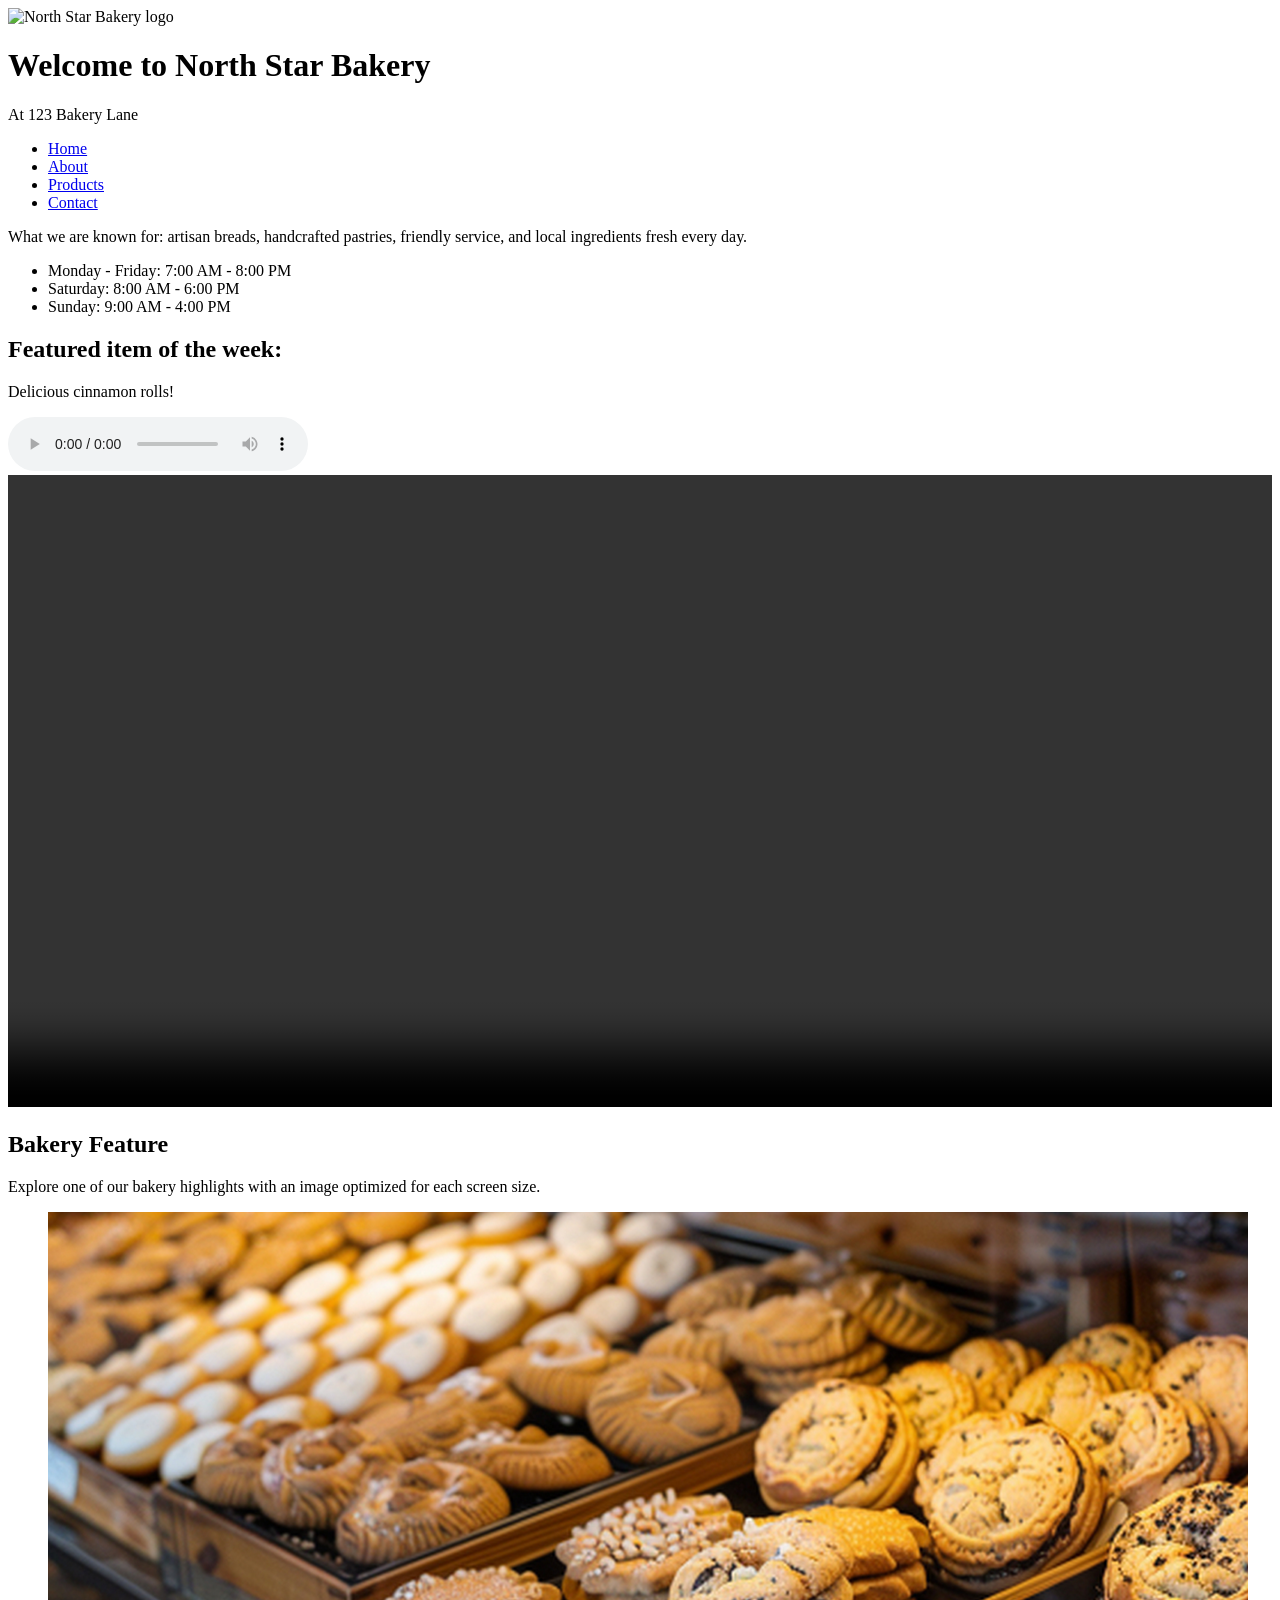
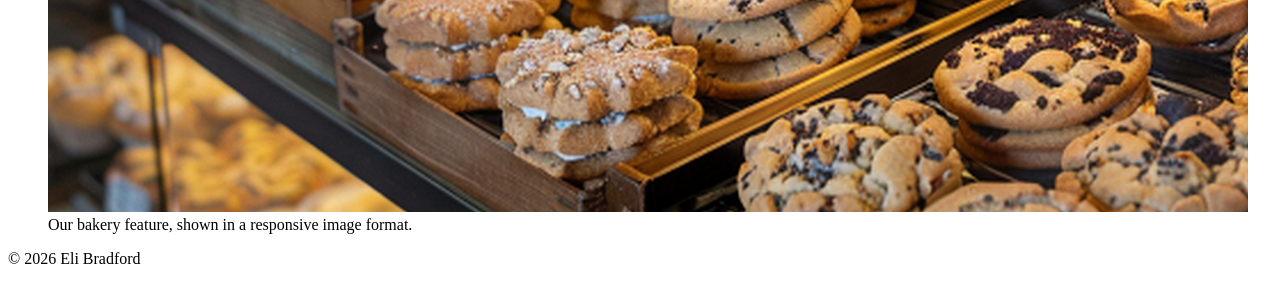
==== index.html @ fc1315b7 "init commit" ====
<!DOCTYPE html>
<html lang="en">
  <head>
    <meta charset="UTF-8" />
    <meta name="viewport" content="width=device-width, initial-scale=1.0" />
    <meta http-equiv="X-UA-Compatible" content="IE=edge" />
    <title>My App</title>
  </head>
  <body>
    <div class="container">
      <header>
        <img src="assets/media/logo.png" alt="North Star Bakery logo" />
        <h1>Welcome to North Star Bakery</h1>
        <p>At 123 Bakery Lane</p>
        <nav>
          <ul>
            <li><a href="index.html">Home</a></li>
            <li><a href="about.html">About</a></li>
            <li><a href="products.html">Products</a></li>
            <li><a href="contact.html">Contact</a></li>
          </ul>
        </nav>
        <p>What we are known for: artisan breads, handcrafted pastries, friendly service, and local ingredients fresh every day.</p>
        <ul>
          <li>Monday - Friday: 7:00 AM - 8:00 PM</li>
          <li>Saturday: 8:00 AM - 6:00 PM</li>
          <li>Sunday: 9:00 AM - 4:00 PM</li>
        </ul>
      </header>
      <main>
        <section>
          <h2>Featured item of the week:</h2>
          <p>Delicious cinnamon rolls!</p>
          <audio controls>
            <source src="assets/media/audio/bakery_welcome_c.mp3" type="audio/mpeg" />
            Your browser does not support the audio element. Please visit us or contact us to hear our welcome message.
          </audio>
          <video controls width="100%" preload="metadata">
            <source src="assets/media/video/bakery-behind-scenes_c.mp4" type="video/mp4" />
            Your browser does not support HTML5 video. Visit us in person or contact us for more information.
          </video>
        </section>
        <section>
          <h2>Bakery Feature</h2>
          <p>Explore one of our bakery highlights with an image optimized for each screen size.</p>
          <figure>
            <picture>
              <source srcset="assets/media/images/bakery-feature-small_c.png" media="(max-width: 600px)" />
              <img src="assets/media/images/bakery-feature-large_c.png" alt="Bakery feature display of freshly baked bread and pastries" />
            </picture>
            <figcaption>Our bakery feature, shown in a responsive image format.</figcaption>
          </figure>
        </section>
      </main>
      <footer>
        <p>&copy; 2026 Eli Bradford</p>
      </footer>
    </div>
  </body>
</html>
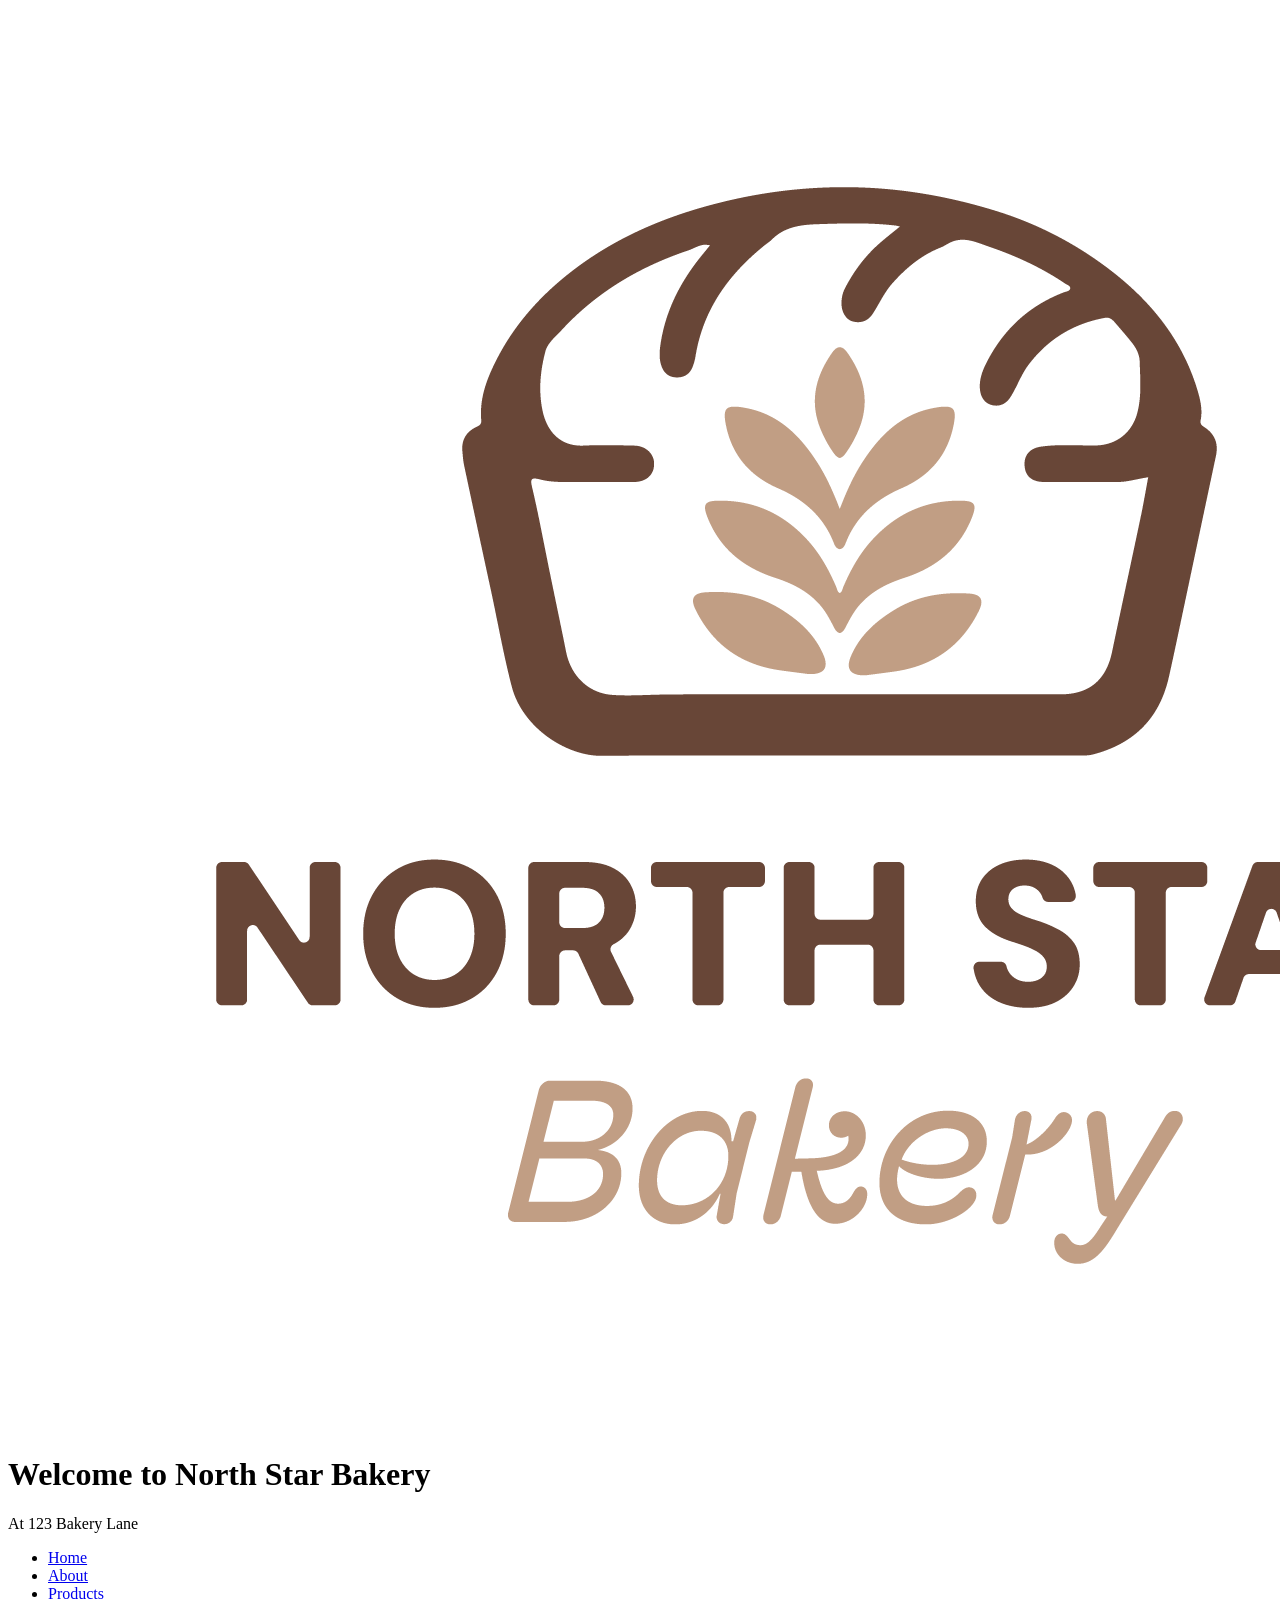
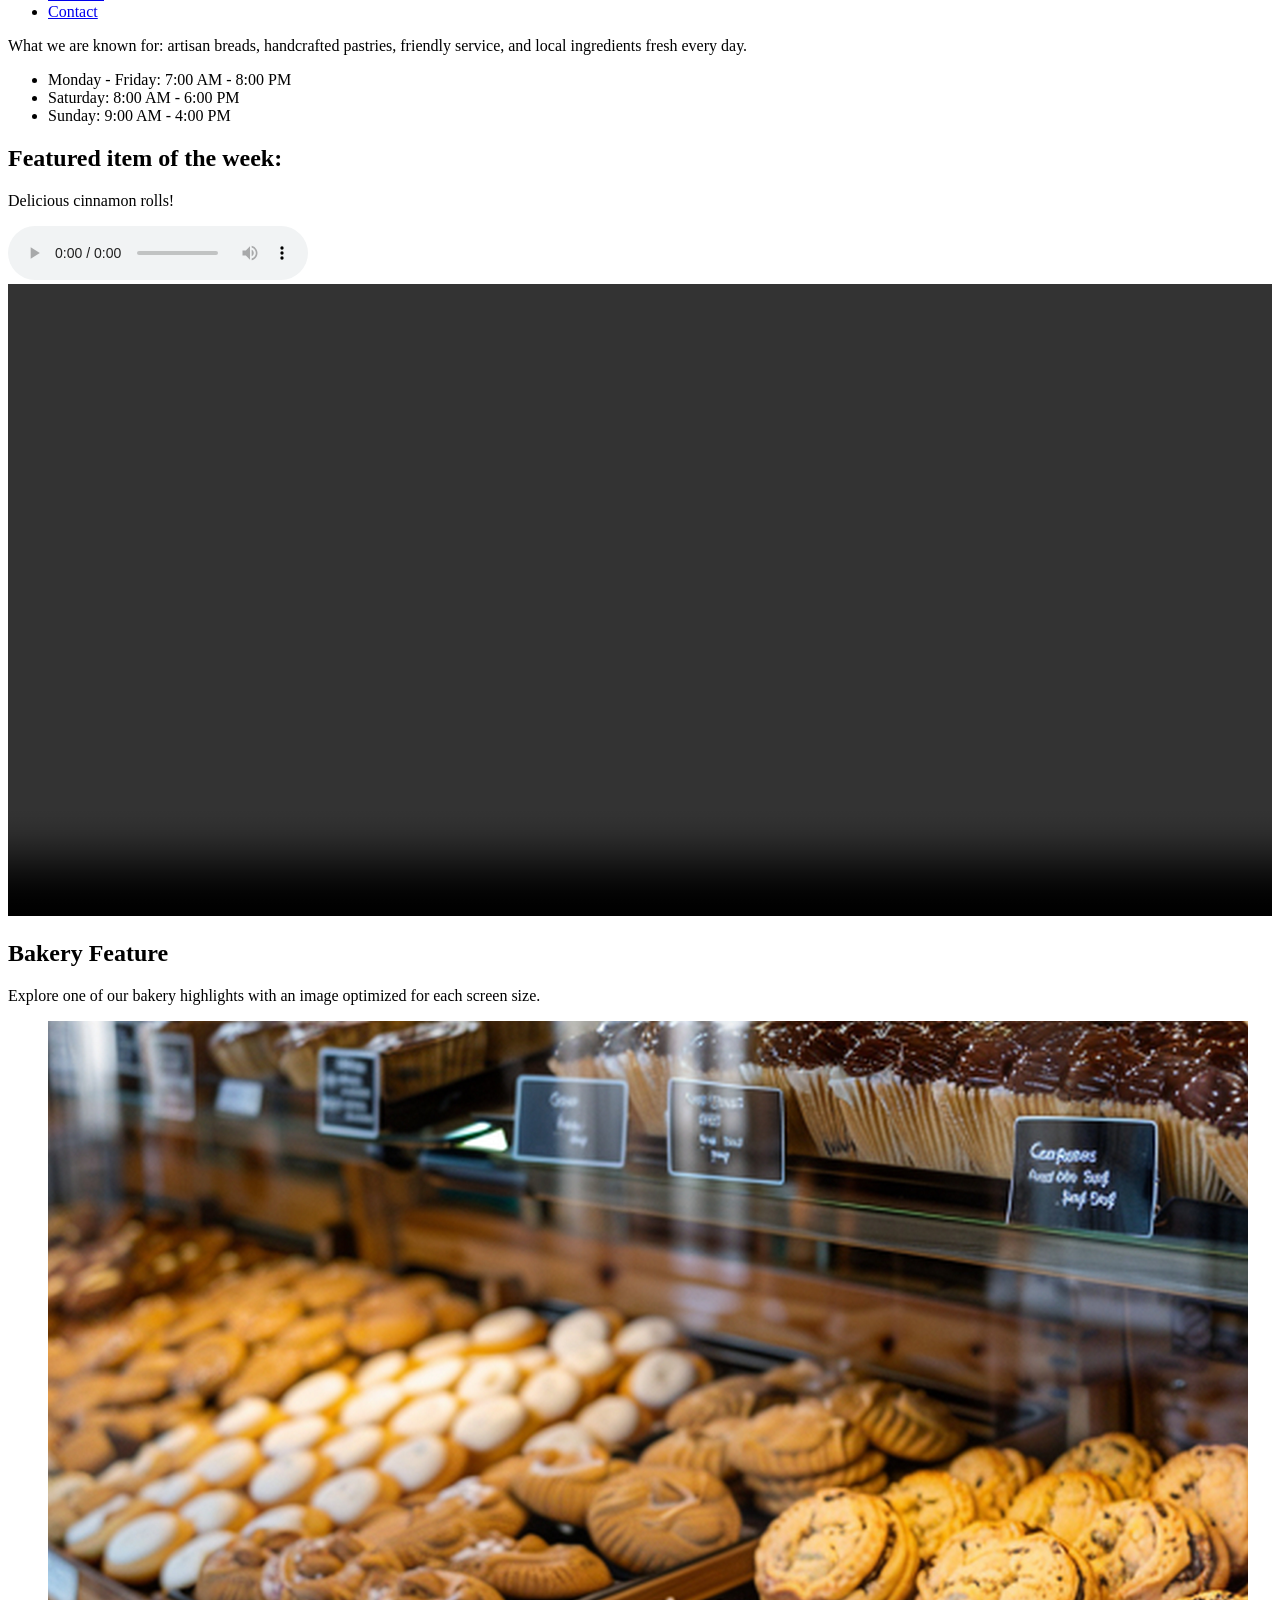
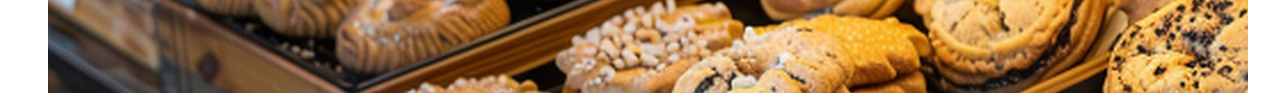
==== commit 7e46d863: "fixed logo issue" ====
--- a/index.html
+++ b/index.html
@@ -9,7 +9,7 @@
   <body>
     <div class="container">
       <header>
-        <img src="assets/media/logo.png" alt="North Star Bakery logo" />
+        <img src="assets/media/images/bakery-logo_c.png" alt="North Star Bakery logo" />
         <h1>Welcome to North Star Bakery</h1>
         <p>At 123 Bakery Lane</p>
         <nav>
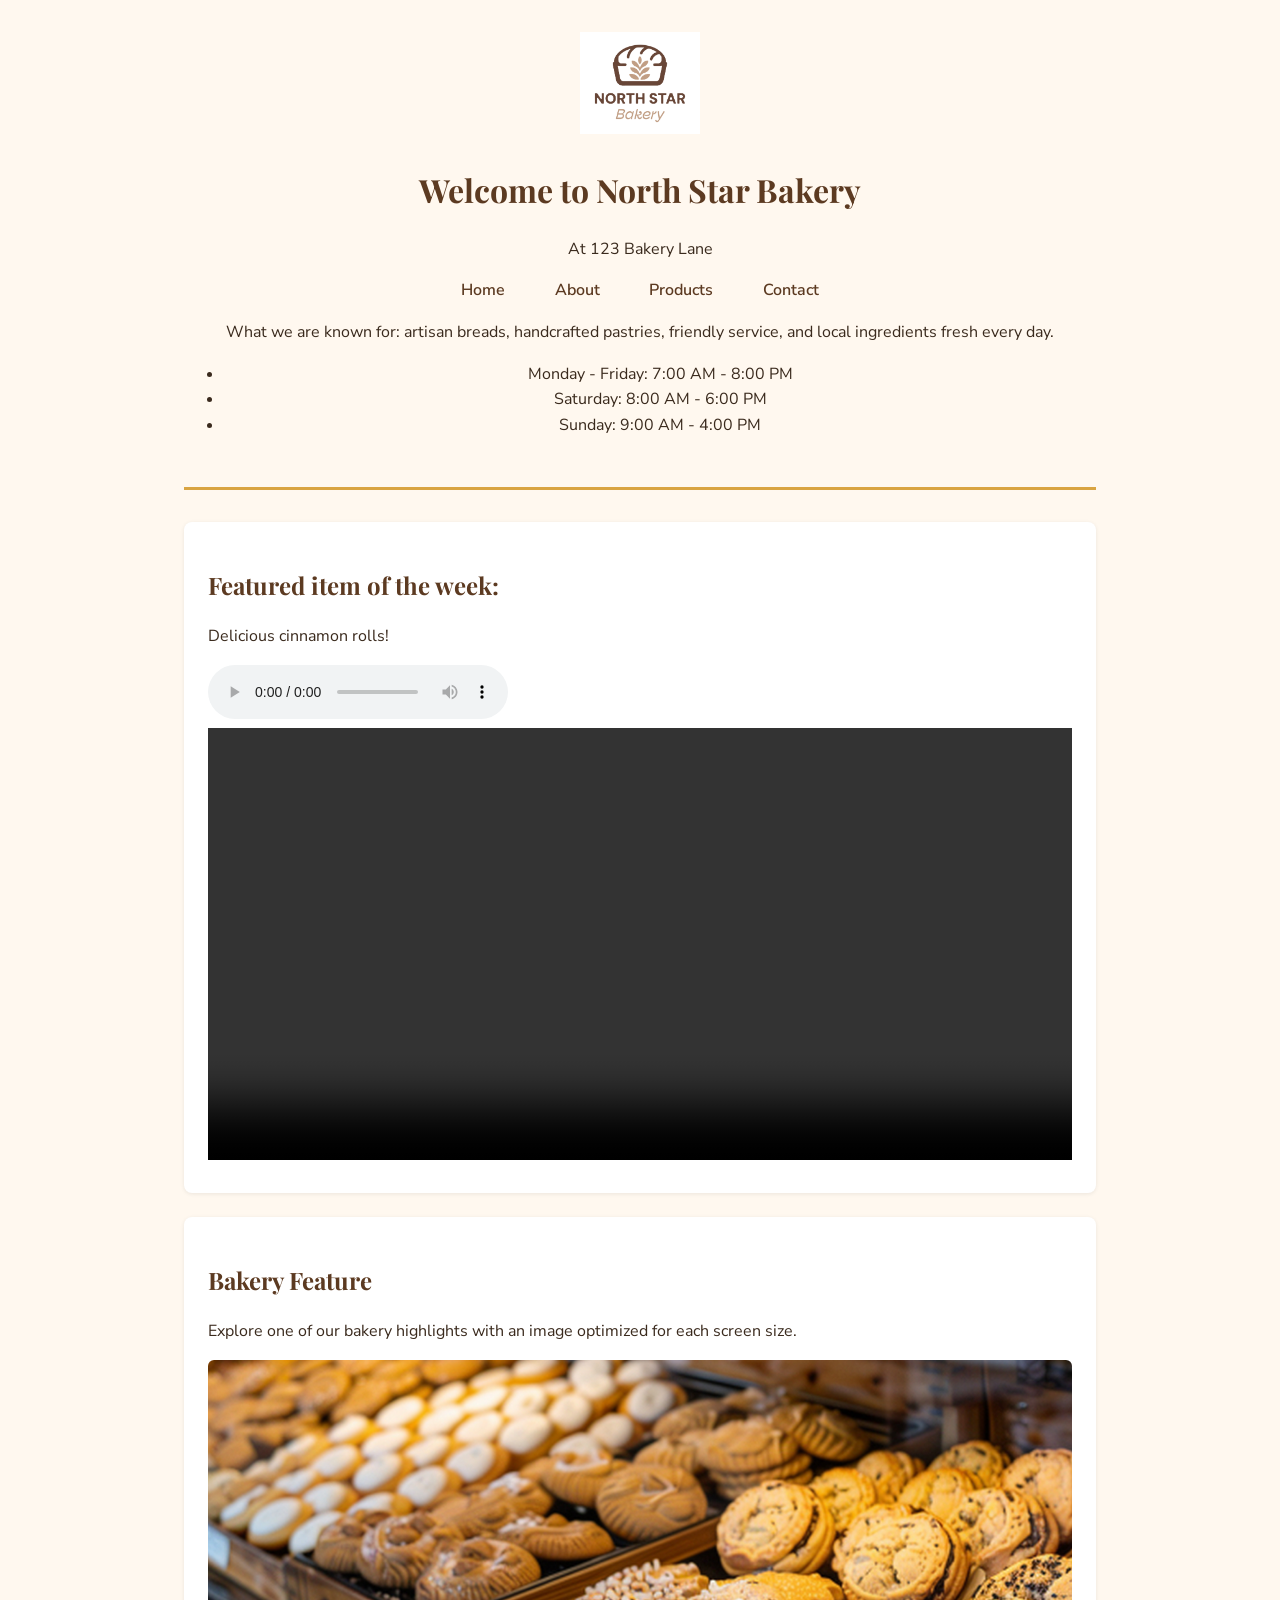
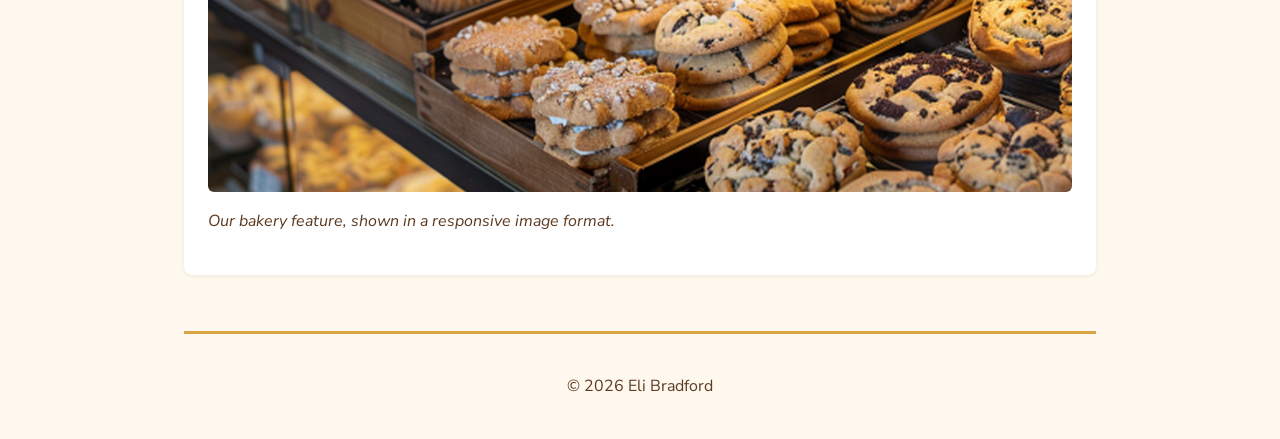
==== commit 5eba4670: "created basic styles" ====
--- a/index.html
+++ b/index.html
@@ -5,6 +5,10 @@
     <meta name="viewport" content="width=device-width, initial-scale=1.0" />
     <meta http-equiv="X-UA-Compatible" content="IE=edge" />
     <title>My App</title>
+    <link rel="preconnect" href="https://fonts.googleapis.com" />
+    <link rel="preconnect" href="https://fonts.gstatic.com" crossorigin />
+    <link href="https://fonts.googleapis.com/css2?family=Playfair+Display:wght@600;700&family=Nunito+Sans:wght@400;600&display=swap" rel="stylesheet" />
+    <link rel="stylesheet" href="assets/css/styles.css" />
   </head>
   <body>
     <div class="container">
--- a/assets/css/styles.css
+++ b/assets/css/styles.css
@@ -0,0 +1,155 @@
+/* North Star Bakery — shared styles */
+
+:root {
+  --color-primary: #5C3A21;   
+  --color-accent: #D9A441;    
+  --color-bg: #FFF8EF;        
+  --color-surface: #FFFFFF;
+  --color-text: #3A2A1D;
+  --font-heading: "Playfair Display", Georgia, serif;
+  --font-body: "Nunito Sans", "Segoe UI", sans-serif;
+}
+
+* {
+  box-sizing: border-box;
+}
+
+body {
+  margin: 0;
+  font-family: var(--font-body);
+  color: var(--color-text);
+  background-color: var(--color-bg);
+  line-height: 1.6;
+}
+
+.container {
+  max-width: 960px;
+  margin: 0 auto;
+  padding: 0 1.5rem;
+}
+
+h1, h2, h3, h4 {
+  font-family: var(--font-heading);
+  color: var(--color-primary);
+}
+
+a {
+  color: var(--color-primary);
+}
+
+a:hover,
+a:focus {
+  color: var(--color-accent);
+}
+
+header {
+  text-align: center;
+  padding: 2rem 0;
+  border-bottom: 3px solid var(--color-accent);
+}
+
+header img {
+  max-width: 120px;
+  height: auto;
+}
+
+nav ul {
+  list-style: none;
+  display: flex;
+  justify-content: center;
+  gap: 1.5rem;
+  padding: 0;
+  margin: 1rem 0;
+}
+
+nav a {
+  text-decoration: none;
+  font-weight: 600;
+  padding: 0.4rem 0.8rem;
+  border-radius: 4px;
+}
+
+nav a:hover,
+nav a:focus {
+  background-color: var(--color-accent);
+  color: var(--color-surface);
+}
+
+main {
+  padding: 2rem 0;
+}
+
+section {
+  background-color: var(--color-surface);
+  border-radius: 8px;
+  padding: 1.5rem;
+  margin-bottom: 1.5rem;
+  box-shadow: 0 1px 4px rgba(0, 0, 0, 0.08);
+}
+
+figure {
+  margin: 1rem 0;
+}
+
+figure img {
+  max-width: 100%;
+  height: auto;
+  border-radius: 6px;
+}
+
+figcaption {
+  font-style: italic;
+  color: var(--color-primary);
+  margin-top: 0.5rem;
+}
+
+button,
+input[type="submit"] {
+  background-color: var(--color-accent);
+  color: var(--color-surface);
+  border: none;
+  padding: 0.6rem 1.2rem;
+  border-radius: 4px;
+  font-family: var(--font-body);
+  font-weight: 600;
+  cursor: pointer;
+}
+
+button:hover,
+input[type="submit"]:hover {
+  background-color: var(--color-primary);
+}
+
+label {
+  font-weight: 600;
+}
+
+input,
+select,
+textarea {
+  width: 100%;
+  padding: 0.5rem;
+  margin-top: 0.25rem;
+  margin-bottom: 1rem;
+  border: 1px solid #d8c7ae;
+  border-radius: 4px;
+  font-family: var(--font-body);
+}
+
+fieldset {
+  border: 1px solid var(--color-accent);
+  border-radius: 6px;
+}
+
+legend {
+  font-family: var(--font-heading);
+  color: var(--color-primary);
+  padding: 0 0.5rem;
+}
+
+footer {
+  text-align: center;
+  padding: 1.5rem 0;
+  color: var(--color-primary);
+  border-top: 3px solid var(--color-accent);
+}
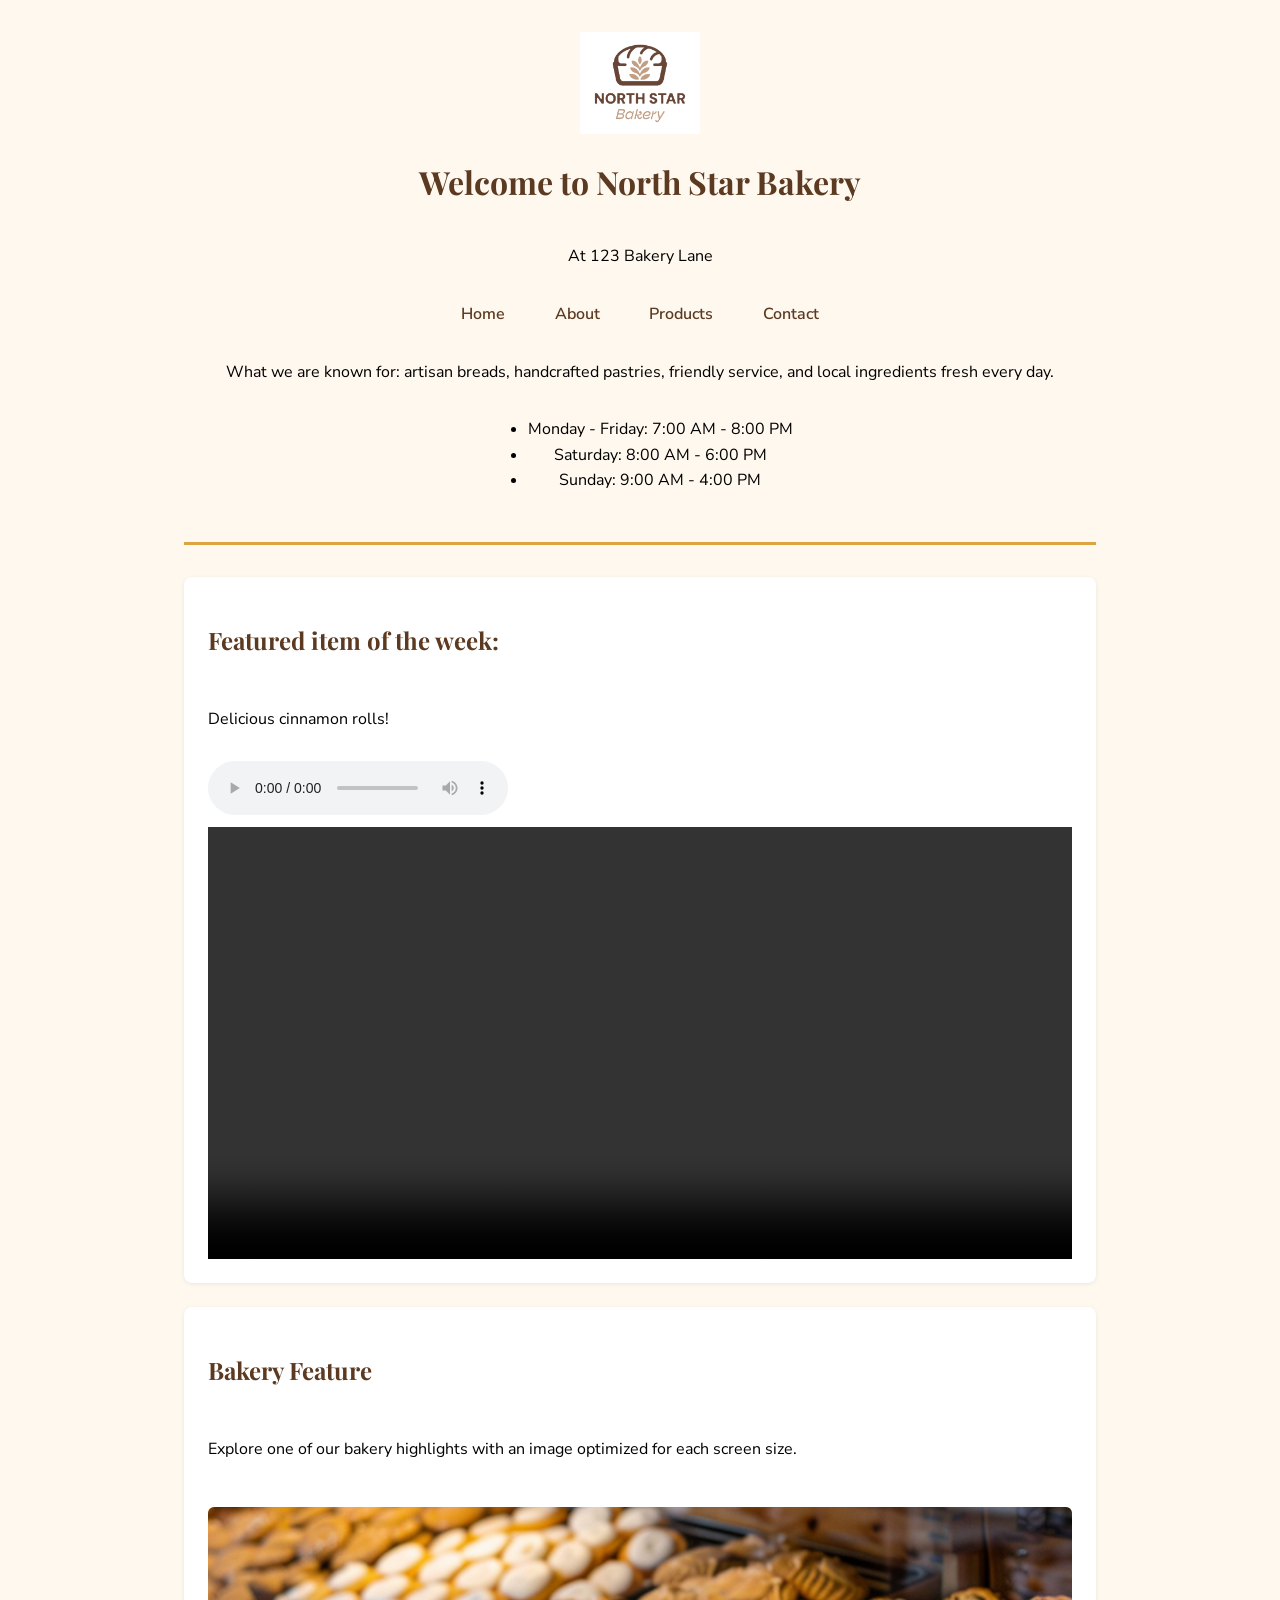
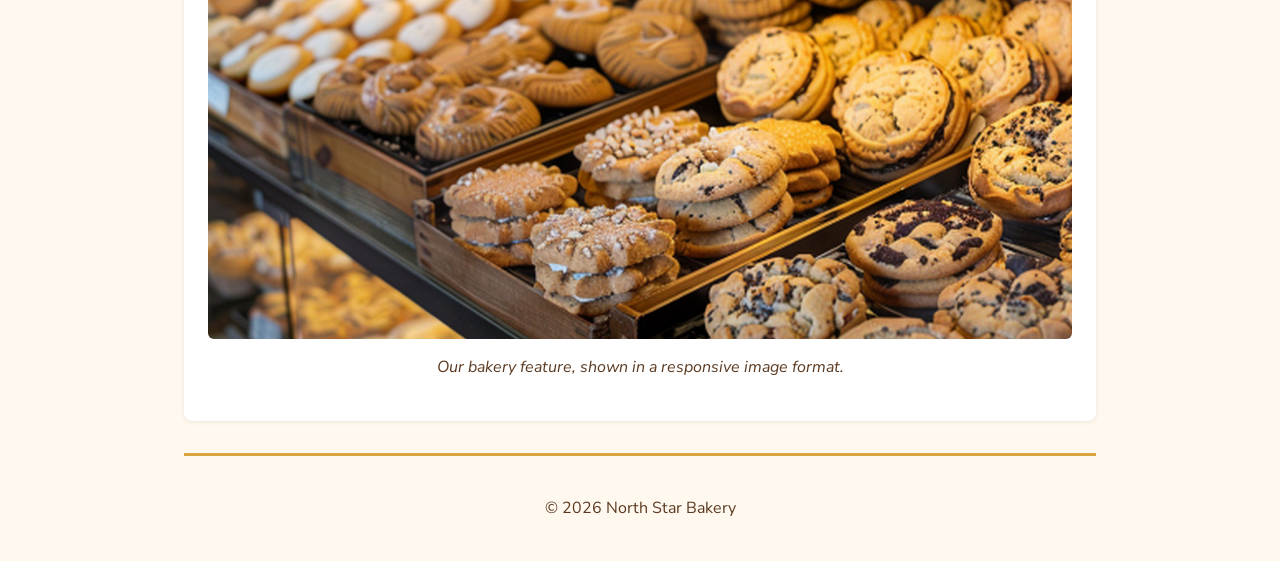
==== commit ac98c8b9: "changed all footer text from my name to client name" ====
--- a/index.html
+++ b/index.html
@@ -57,7 +57,7 @@
         </section>
       </main>
       <footer>
-        <p>&copy; 2026 Eli Bradford</p>
+        <p>&copy; 2026 North Star Bakery</p>
       </footer>
     </div>
   </body>
--- a/assets/css/styles.css
+++ b/assets/css/styles.css
@@ -5,10 +5,12 @@
   --color-accent: #D9A441;    
   --color-bg: #FFF8EF;        
   --color-surface: #FFFFFF;
-  --color-text: #3A2A1D;
+  --color-text: #000000;
   --font-heading: "Playfair Display", Georgia, serif;
   --font-body: "Nunito Sans", "Segoe UI", sans-serif;
 }
+
+/* i added variables here for reused styles to avoid repeating myself to comply with DRY */
 
 * {
   box-sizing: border-box;
@@ -23,9 +25,11 @@
 }
 
 .container {
+  display: flex;
+  flex-direction: column;
   max-width: 960px;
   margin: 0 auto;
-  padding: 0 1.5rem;
+  padding: 0 1rem;
 }
 
 h1, h2, h3, h4 {
@@ -43,6 +47,9 @@
 }
 
 header {
+  display: flex;
+  flex-direction: column;
+  align-items: center;
   text-align: center;
   padding: 2rem 0;
   border-bottom: 3px solid var(--color-accent);
@@ -56,8 +63,9 @@
 nav ul {
   list-style: none;
   display: flex;
-  justify-content: center;
-  gap: 1.5rem;
+  flex-direction: column;
+  align-items: center;
+  gap: 0.75rem;
   padding: 0;
   margin: 1rem 0;
 }
@@ -76,18 +84,26 @@
 }
 
 main {
+  display: flex;
+  flex-direction: column;
+  gap: 1.5rem;
   padding: 2rem 0;
 }
 
 section {
+  display: flex;
+  flex-direction: column;
+  gap: 0.75rem;
   background-color: var(--color-surface);
   border-radius: 8px;
   padding: 1.5rem;
-  margin-bottom: 1.5rem;
   box-shadow: 0 1px 4px rgba(0, 0, 0, 0.08);
 }
 
 figure {
+  display: flex;
+  flex-direction: column;
+  align-items: center;
   margin: 1rem 0;
 }
 
@@ -130,15 +146,24 @@
   width: 100%;
   padding: 0.5rem;
   margin-top: 0.25rem;
-  margin-bottom: 1rem;
   border: 1px solid #d8c7ae;
   border-radius: 4px;
   font-family: var(--font-body);
 }
 
 fieldset {
+  display: flex;
+  flex-direction: column;
+  gap: 1rem;
   border: 1px solid var(--color-accent);
   border-radius: 6px;
+}
+
+fieldset div {
+  display: flex;
+  flex-direction: column;
+  padding-left: 0.75rem;
+  border-left: 3px solid var(--color-accent);
 }
 
 legend {
@@ -148,8 +173,21 @@
 }
 
 footer {
+  display: flex;
+  justify-content: center;
   text-align: center;
   padding: 1.5rem 0;
   color: var(--color-primary);
   border-top: 3px solid var(--color-accent);
 }
+
+@media (min-width: 600px) {
+  .container {
+    padding: 0 1.5rem;
+  }
+
+  nav ul {
+    flex-direction: row;
+    gap: 1.5rem;
+  }
+}
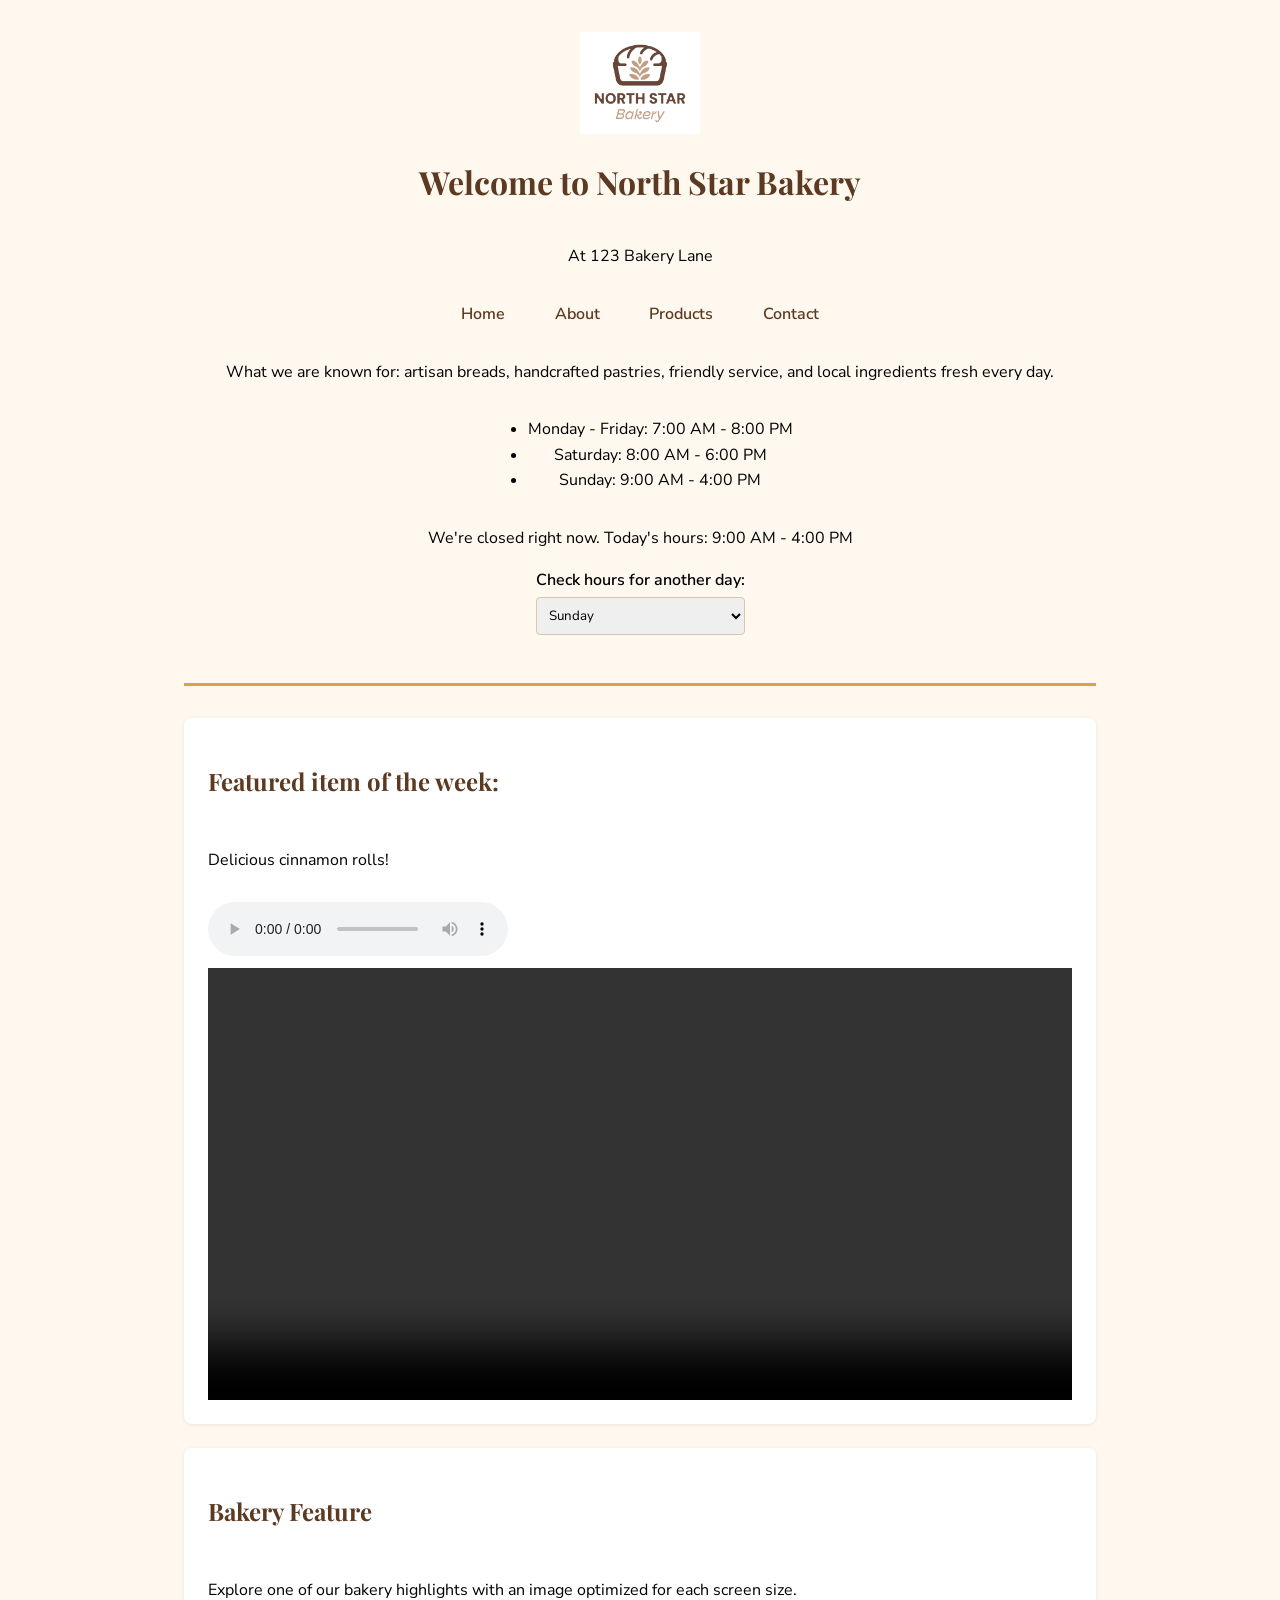
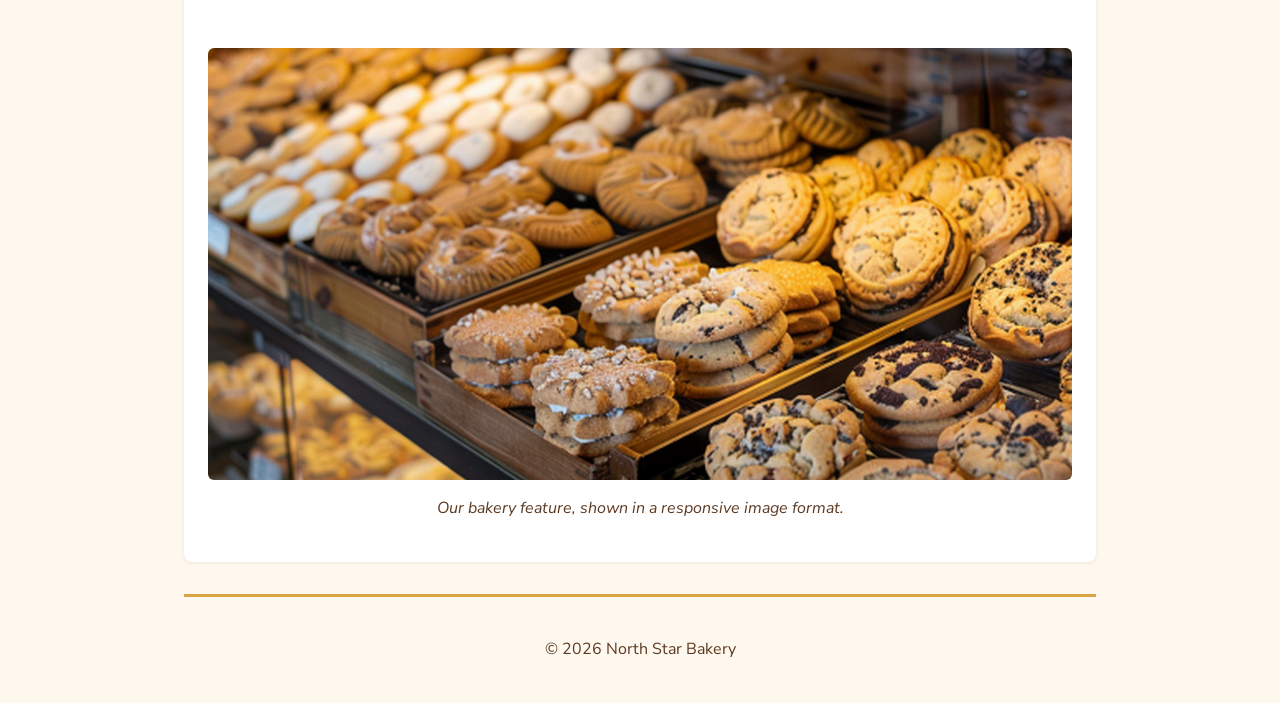
==== commit 95812fb0: "added feature to track store hours and if shop is open" ====
--- a/index.html
+++ b/index.html
@@ -30,6 +30,20 @@
           <li>Saturday: 8:00 AM - 6:00 PM</li>
           <li>Sunday: 9:00 AM - 4:00 PM</li>
         </ul>
+        <p id="open-status"></p>
+        <div>
+          <label for="day-checker">Check hours for another day:</label><br />
+          <select id="day-checker">
+            <option value="Sunday">Sunday</option>
+            <option value="Monday">Monday</option>
+            <option value="Tuesday">Tuesday</option>
+            <option value="Wednesday">Wednesday</option>
+            <option value="Thursday">Thursday</option>
+            <option value="Friday">Friday</option>
+            <option value="Saturday">Saturday</option>
+          </select>
+          <p id="day-hours-output"></p>
+        </div>
       </header>
       <main>
         <section>
@@ -60,5 +74,6 @@
         <p>&copy; 2026 North Star Bakery</p>
       </footer>
     </div>
+    <script src="assets/js/scripts.js"></script>
   </body>
 </html>
--- a/assets/css/styles.css
+++ b/assets/css/styles.css
@@ -172,6 +172,12 @@
   padding: 0 0.5rem;
 }
 
+.error-message {
+  display: block;
+  color: #b3261e;
+  font-size: 0.75rem;
+}
+
 footer {
   display: flex;
   justify-content: center;
